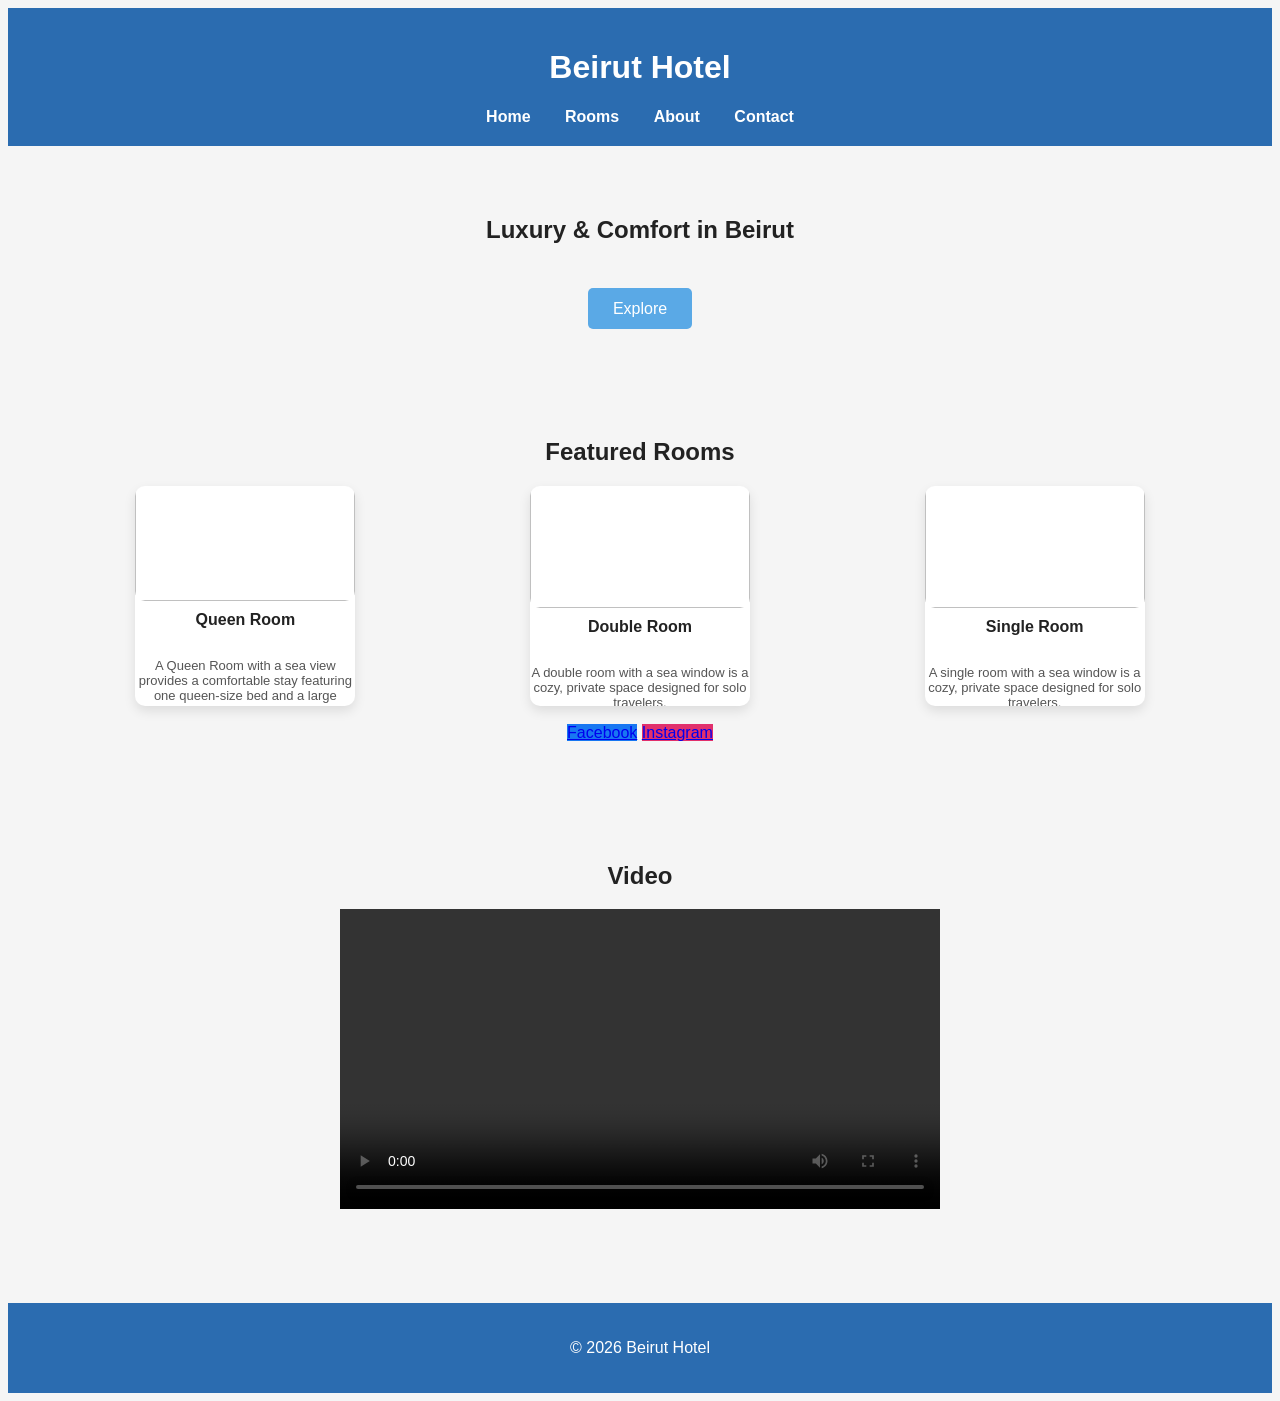
==== index.html @ 8a261d28 "Add files via upload" ====
<!DOCTYPE html>
<html>
<head><meta charset="UTF-8">
<title>Beirut Hotel</title>
<link rel="stylesheet" href="style.css"></head>
<body>
<header><h1>Beirut Hotel</h1>
    <nav>
      <a href="index.html">Home</a>
      <a href="rooms.html">Rooms</a>
      <a href="about.html">About</a>
      <a href="contact.html">Contact</a>
    </nav></header>

<section class="Hotel">

<h2>Luxury & Comfort in Beirut</h2>
<br><br>
<a href="rooms.html" class="btn">Explore</a>
</section>

<section>

<h2>Featured Rooms</h2>

<div class="cards">
<div class="card"><img src="assets/images/imagehotel1.jpg"><h3>Queen Room</h3><p> A Queen Room with a sea view provides a comfortable stay featuring one queen-size bed and a large window framing scenic ocean views</p></div>
<div class="card"><img src="assets/images/imagehotel2.jpg"><h3>Double Room</h3><p>A double room with a sea window is a cozy, private space designed for solo travelers. </p></div>
<div class="card"><img src="assets/images/imagehotel3.jpg"><h3>Single Room</h3><p>A single room with a sea window is a cozy, private space designed for solo travelers. </p></div>
</div>
<br>
<div class="social">
  <a class="facebook" href="https://www.facebook.com/yourpage" target="_blank">Facebook</a>
  <a class="instagram" href="https://www.instagram.com/yourpage" target="_blank">Instagram</a>
</div>
</section>

<section><h2>Video</h2>

<video width="600" controls><source src="assets/videos/beirutvideo.mp4" type="video/mp4"></video>
</section>
<footer><p>&copy; 2026 Beirut Hotel</p></footer>
</body></html>
---- style.css ----
{
    margin:0;
    padding:0;
    box-sizing:border-box;
}

body{
    font-family:Arial,sans-serif;
    background:#f5f5f5;
    color:#222;
}


header{
    background:#2b6cb0;
    color:white;
    text-align:center;
    padding:20px;
}

nav a{
    color:white;
    text-decoration:none;
    margin:0 15px;
    font-weight:bold;
}


section{
    padding:50px;
    text-align:center;
}

.hotel{
    background:#eee;
    padding:100px 20px;
}

.hotel h2{
    font-size:40px;
    margin-bottom:15px;
}


.btn, button{
    background:#5aa9e6;
    color:white;
    border:none;
    padding:12px 25px;
    text-decoration:none;
    border-radius:5px;
    cursor:pointer;
}


.cards{
    display:grid;
    grid-template-columns: repeat(auto-fit, minmax(220px, 1fr));
    gap:20px;
    margin-top:20px;
    justify-items:center;
}

.card{
    background:white;
    width:220px;
    height:220px;          /* square */
    border-radius:10px;
    overflow:hidden;
    box-shadow:0 5px 12px rgba(0,0,0,0.1);
    transition:0.3s;
    display:flex;
    align-items:center;
    justify-content:center;
    flex-direction:column;
}

.card:hover{
    transform:translateY(-5px);
}

.card img{
    width:100%;
    height:140px;
    object-fit:cover;
}

.card h3{
    margin-top:10px;
    font-size:16px;
}

.card p{
    font-size:13px;
    color:#555;
}

.card img,.about img{
    width:100%;
    max-width:450px;
    border-radius:10px;
}


form{
    max-width:500px;
    margin:auto;
}

input,textarea{
    width:100%;
    padding:12px;
    margin-bottom:15px;
}

footer{
    background:#2b6cb0;
    color:white;
    text-align:center;
    padding:20px;
    margin-top:40px;
}

<style>
.social a {
  display: inline-block;
  margin: 10px;
  padding: 10px 15px;
  text-decoration: none;
  color: white;
  border-radius: 5px;
}

.facebook { background: #1877f2; }
.instagram { background: #e1306c; }
</style>
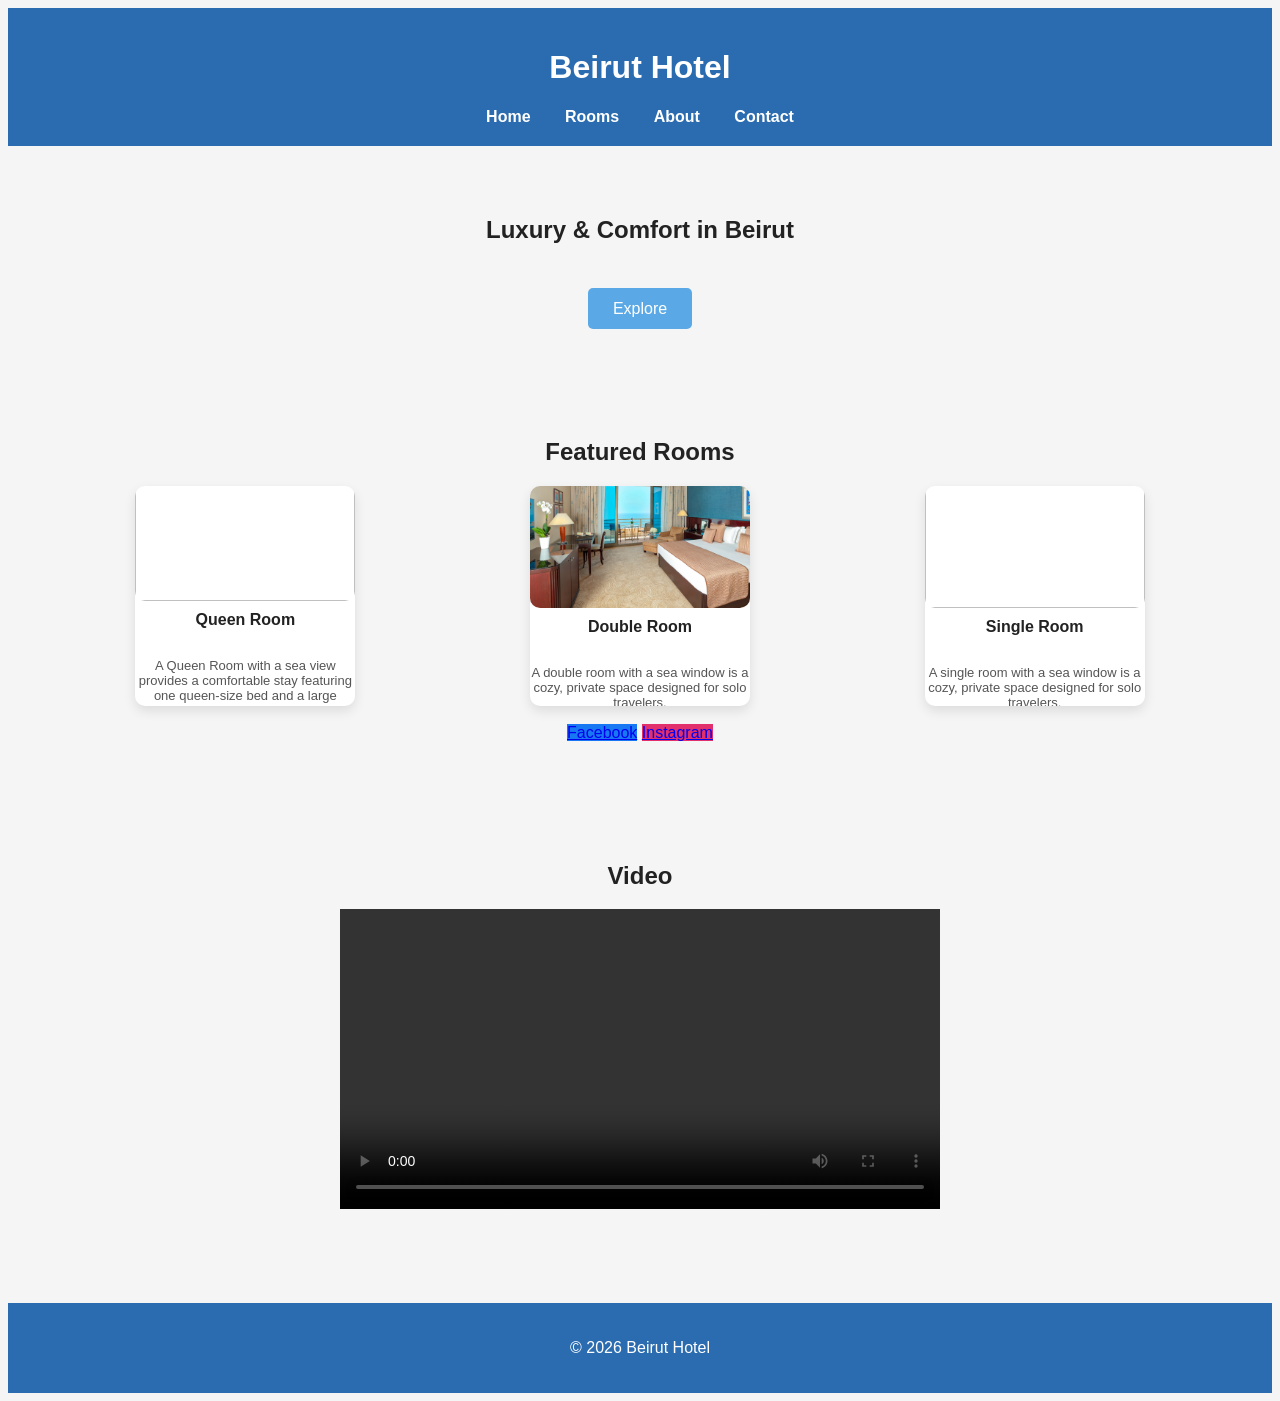
==== commit 19105a9a: "Update index.html" ====
--- a/index.html
+++ b/index.html
@@ -24,9 +24,9 @@
 <h2>Featured Rooms</h2>
 
 <div class="cards">
-<div class="card"><img src="assets/images/imagehotel1.jpg"><h3>Queen Room</h3><p> A Queen Room with a sea view provides a comfortable stay featuring one queen-size bed and a large window framing scenic ocean views</p></div>
-<div class="card"><img src="assets/images/imagehotel2.jpg"><h3>Double Room</h3><p>A double room with a sea window is a cozy, private space designed for solo travelers. </p></div>
-<div class="card"><img src="assets/images/imagehotel3.jpg"><h3>Single Room</h3><p>A single room with a sea window is a cozy, private space designed for solo travelers. </p></div>
+<div class="card"><img src="./imagehotel1.jpg"><h3>Queen Room</h3><p> A Queen Room with a sea view provides a comfortable stay featuring one queen-size bed and a large window framing scenic ocean views</p></div>
+<div class="card"><img src="./imagehotel2.jpg"><h3>Double Room</h3><p>A double room with a sea window is a cozy, private space designed for solo travelers. </p></div>
+<div class="card"><img src="./imagehotel3.jpg"><h3>Single Room</h3><p>A single room with a sea window is a cozy, private space designed for solo travelers. </p></div>
 </div>
 <br>
 <div class="social">
@@ -37,7 +37,7 @@
 
 <section><h2>Video</h2>
 
-<video width="600" controls><source src="assets/videos/beirutvideo.mp4" type="video/mp4"></video>
+<video width="600" controls><source src="beirutvideo.mp4" type="video/mp4"></video>
 </section>
 <footer><p>&copy; 2026 Beirut Hotel</p></footer>
-</body></html>+</body></html>
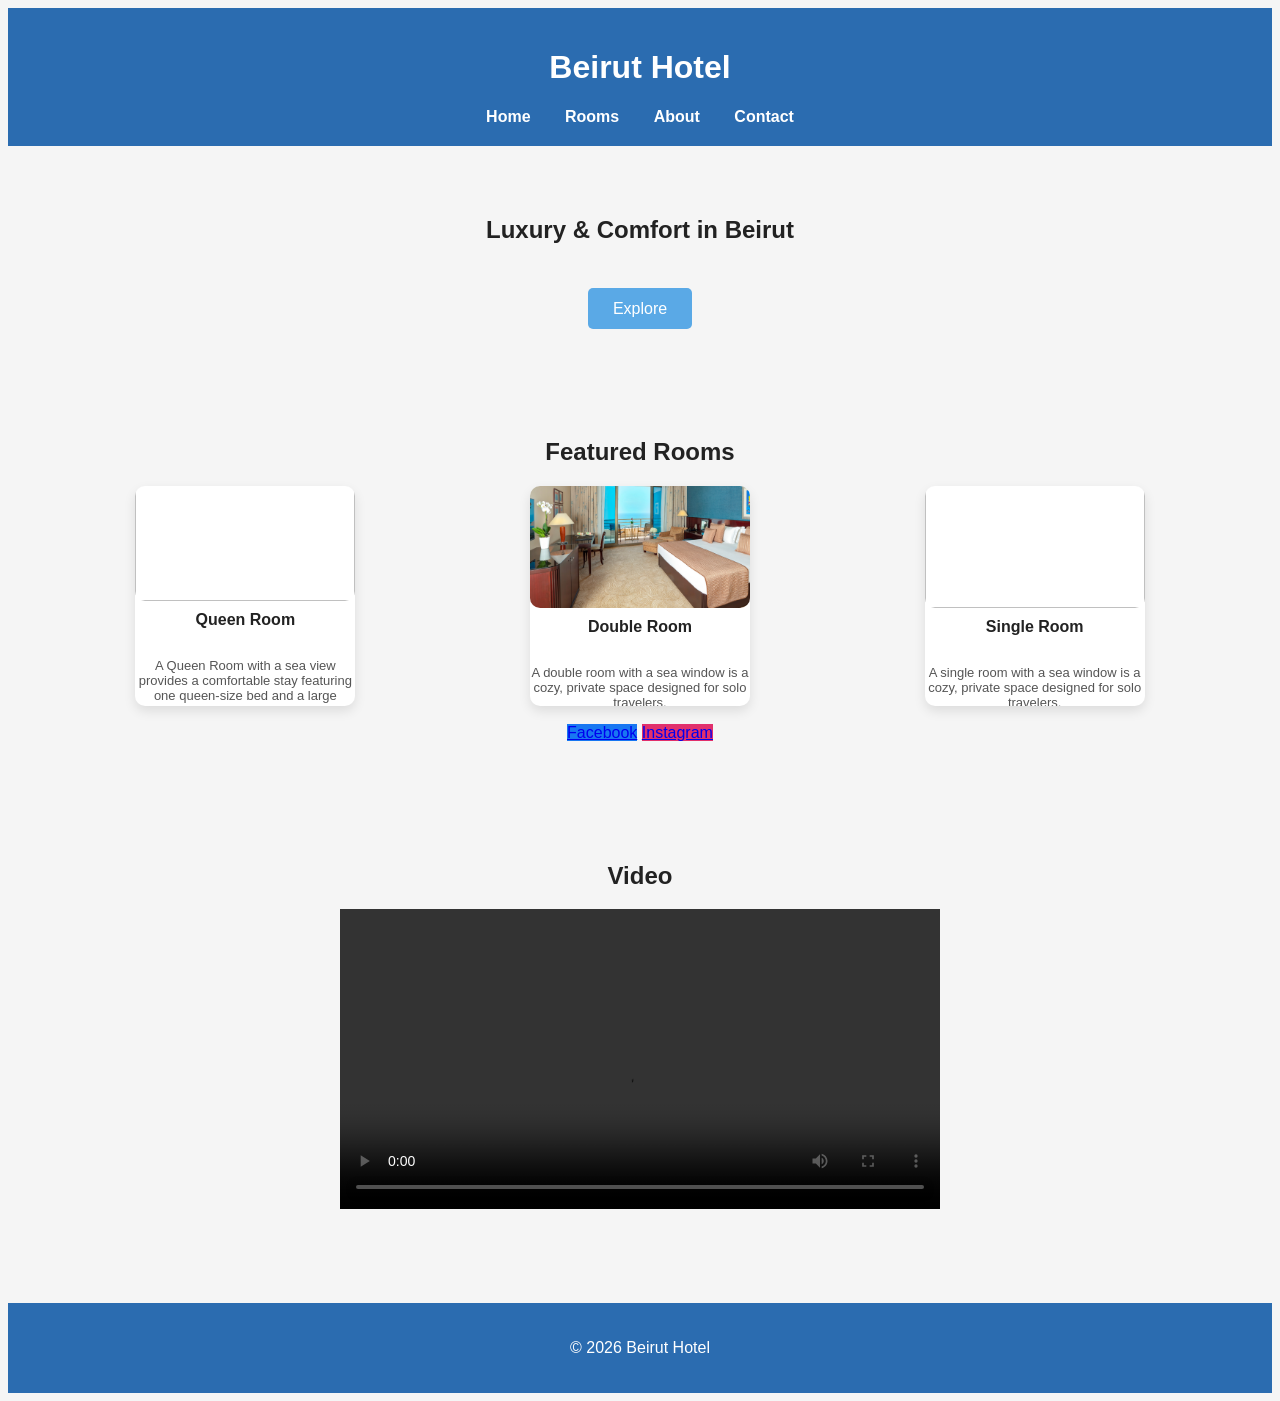
==== commit 7c298c13: "Update index.html" ====
--- a/index.html
+++ b/index.html
@@ -24,9 +24,9 @@
 <h2>Featured Rooms</h2>
 
 <div class="cards">
-<div class="card"><img src="./imagehotel1.jpg"><h3>Queen Room</h3><p> A Queen Room with a sea view provides a comfortable stay featuring one queen-size bed and a large window framing scenic ocean views</p></div>
-<div class="card"><img src="./imagehotel2.jpg"><h3>Double Room</h3><p>A double room with a sea window is a cozy, private space designed for solo travelers. </p></div>
-<div class="card"><img src="./imagehotel3.jpg"><h3>Single Room</h3><p>A single room with a sea window is a cozy, private space designed for solo travelers. </p></div>
+<div class="card"><img src="imagehotel1.jpg"><h3>Queen Room</h3><p> A Queen Room with a sea view provides a comfortable stay featuring one queen-size bed and a large window framing scenic ocean views</p></div>
+<div class="card"><img src="imagehotel2.jpg"><h3>Double Room</h3><p>A double room with a sea window is a cozy, private space designed for solo travelers. </p></div>
+<div class="card"><img src="imagehotel3.jpg"><h3>Single Room</h3><p>A single room with a sea window is a cozy, private space designed for solo travelers. </p></div>
 </div>
 <br>
 <div class="social">
